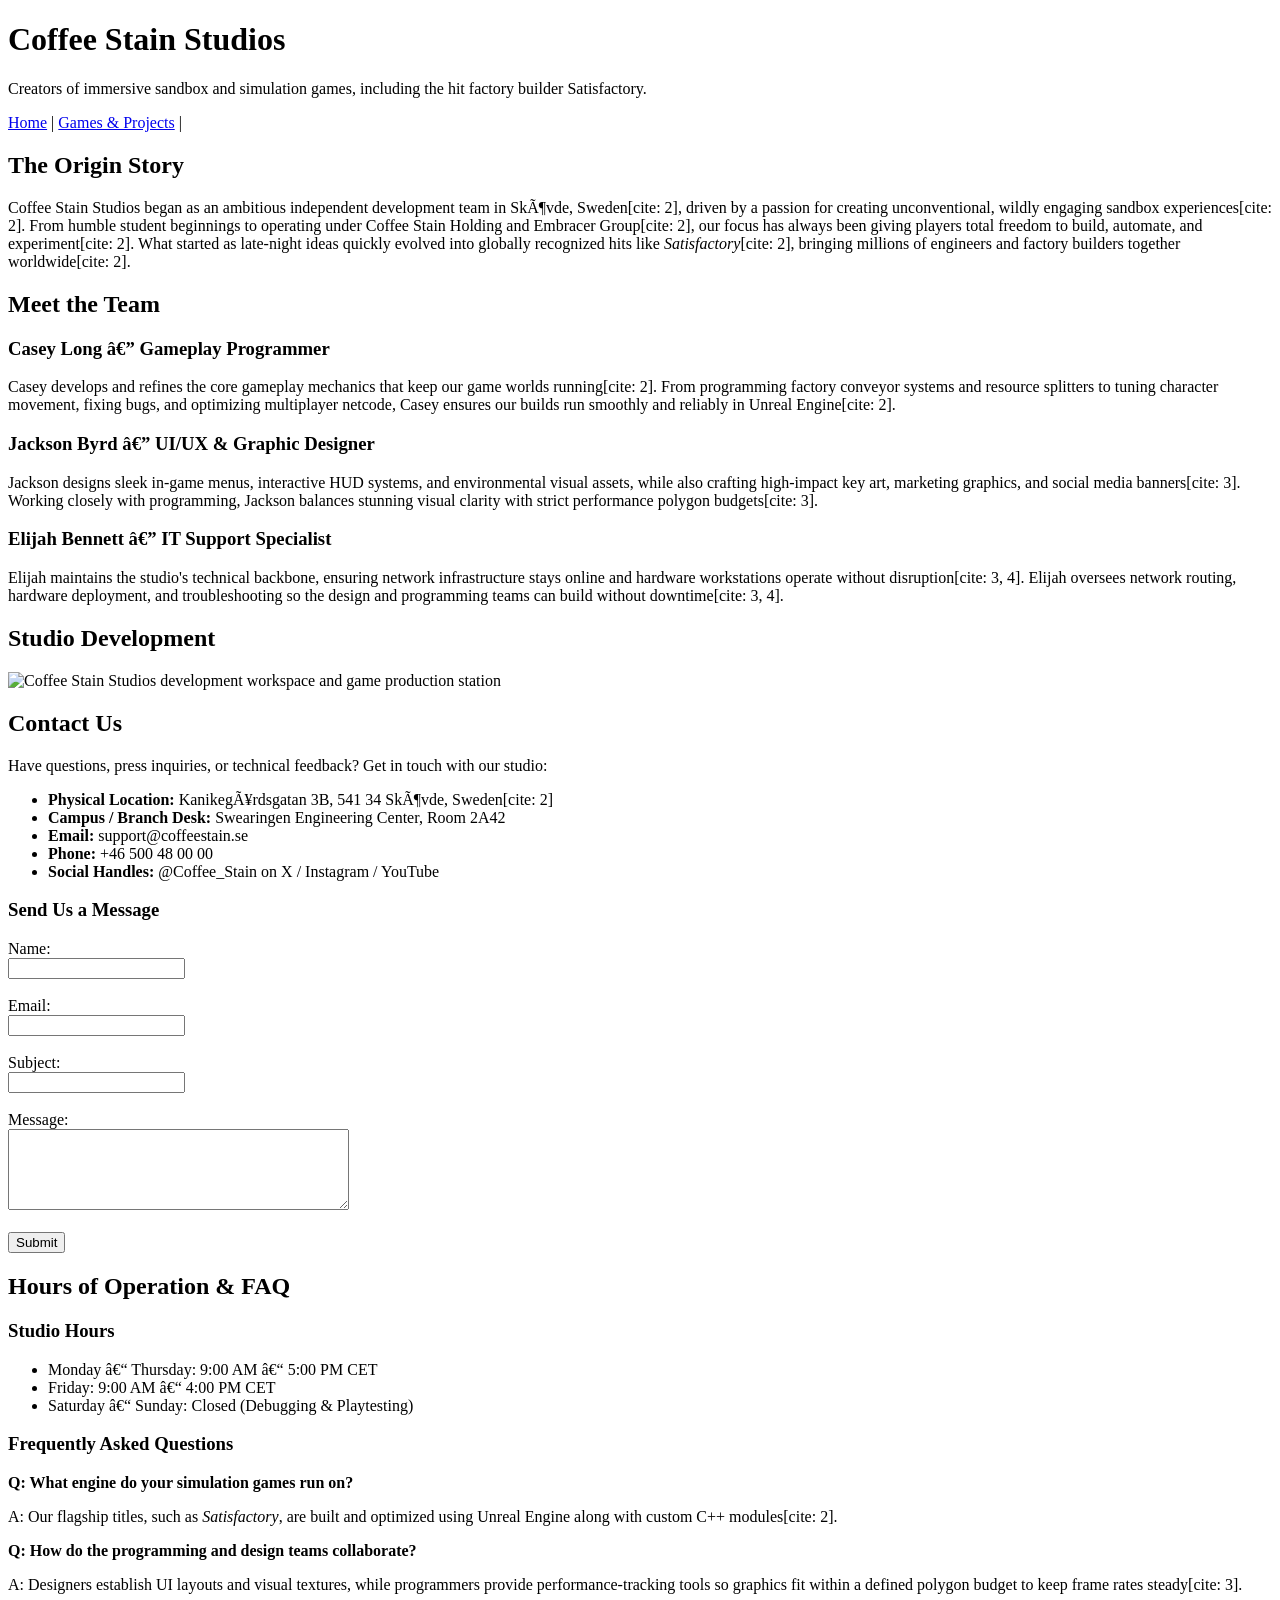
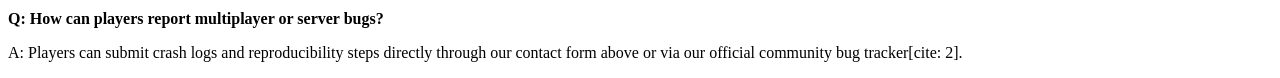
==== aboutus.html @ aa7eb20a "Add files via upload" ====
<!DOCTYPE html>
<html lang="en">
<!-- 
  Author: Casey Long
  Date: November 8, 2026
  Page: page3.html - About Us & Contact
-->
<head>
  <meta charset="UTF-8">
  <title>About Us & Contact | Coffee Stain Studios</title>
</head>
<body>

  <header>
    <h1>Coffee Stain Studios</h1>
    <p>Creators of immersive sandbox and simulation games, including the hit factory builder Satisfactory.</p>
    <nav>
      <a href="./././Index.html">Home</a> | 
      <a href="./././coffee_stain_studios.html">Games & Projects</a> | 
      
    </nav>
  </header>

  <main>
    <!-- The Origin Story -->
    <section>
      <h2>The Origin Story</h2>
      <p>
        Coffee Stain Studios began as an ambitious independent development team in SkÃ¶vde, Sweden[cite: 2], driven by a passion for creating unconventional, wildly engaging sandbox experiences[cite: 2]. From humble student beginnings to operating under Coffee Stain Holding and Embracer Group[cite: 2], our focus has always been giving players total freedom to build, automate, and experiment[cite: 2]. What started as late-night ideas quickly evolved into globally recognized hits like <em>Satisfactory</em>[cite: 2], bringing millions of engineers and factory builders together worldwide[cite: 2].
      </p>
    </section>

    <!-- The Team / Meet the Founders -->
    <section>
      <h2>Meet the Team</h2>

      <div>
        <h3>Casey Long â€” Gameplay Programmer</h3>
        <p>
          Casey develops and refines the core gameplay mechanics that keep our game worlds running[cite: 2]. From programming factory conveyor systems and resource splitters to tuning character movement, fixing bugs, and optimizing multiplayer netcode, Casey ensures our builds run smoothly and reliably in Unreal Engine[cite: 2].
        </p>
      </div>

      <div>
        <h3>Jackson Byrd â€” UI/UX & Graphic Designer</h3>
        <p>
          Jackson designs sleek in-game menus, interactive HUD systems, and environmental visual assets, while also crafting high-impact key art, marketing graphics, and social media banners[cite: 3]. Working closely with programming, Jackson balances stunning visual clarity with strict performance polygon budgets[cite: 3].
        </p>
      </div>

      <div>
        <h3>Elijah Bennett â€” IT Support Specialist</h3>
        <p>
          Elijah maintains the studio's technical backbone, ensuring network infrastructure stays online and hardware workstations operate without disruption[cite: 3, 4]. Elijah oversees network routing, hardware deployment, and troubleshooting so the design and programming teams can build without downtime[cite: 3, 4].
        </p>
      </div>
    </section>

    <!-- Business Image -->
    <section>
      <h2>Studio Development</h2>
      <img src="images/satisfactory-studio.jpg" alt="Coffee Stain Studios development workspace and game production station">
    </section>

    <!-- Contact Form & Details -->
    <section>
      <h2>Contact Us</h2>
      <p>Have questions, press inquiries, or technical feedback? Get in touch with our studio:</p>
      <ul>
        <li><strong>Physical Location:</strong> KanikegÃ¥rdsgatan 3B, 541 34 SkÃ¶vde, Sweden[cite: 2]</li>
        <li><strong>Campus / Branch Desk:</strong> Swearingen Engineering Center, Room 2A42</li>
        <li><strong>Email:</strong> support@coffeestain.se</li>
        <li><strong>Phone:</strong> +46 500 48 00 00</li>
        <li><strong>Social Handles:</strong> @Coffee_Stain on X / Instagram / YouTube</li>
      </ul>

      <h3>Send Us a Message</h3>
      <form action="#" method="post">
        <div>
          <label for="name">Name:</label><br>
          <input type="text" id="name" name="name" required>
        </div>
        <br>
        <div>
          <label for="email">Email:</label><br>
          <input type="email" id="email" name="email" required>
        </div>
        <br>
        <div>
          <label for="subject">Subject:</label><br>
          <input type="text" id="subject" name="subject" required>
        </div>
        <br>
        <div>
          <label for="message">Message:</label><br>
          <textarea id="message" name="message" rows="5" cols="40" required></textarea>
        </div>
        <br>
        <button type="submit">Submit</button>
      </form>
    </section>

    <!-- Hours of Operation & FAQ -->
    <section>
      <h2>Hours of Operation & FAQ</h2>

      <h3>Studio Hours</h3>
      <ul>
        <li>Monday â€“ Thursday: 9:00 AM â€“ 5:00 PM CET</li>
        <li>Friday: 9:00 AM â€“ 4:00 PM CET</li>
        <li>Saturday â€“ Sunday: Closed (Debugging & Playtesting)</li>
      </ul>

      <h3>Frequently Asked Questions</h3>
      <p><strong>Q: What engine do your simulation games run on?</strong></p>
      <p>A: Our flagship titles, such as <em>Satisfactory</em>, are built and optimized using Unreal Engine along with custom C++ modules[cite: 2].</p>

      <p><strong>Q: How do the programming and design teams collaborate?</strong></p>
      <p>A: Designers establish UI layouts and visual textures, while programmers provide performance-tracking tools so graphics fit within a defined polygon budget to keep frame rates steady[cite: 3].</p>

      <p><strong>Q: How can players report multiplayer or server bugs?</strong></p>
      <p>A: Players can submit crash logs and reproducibility steps directly through our contact form above or via our official community bug tracker[cite: 2].</p>
    </section>
  </main>

</body>
</html>
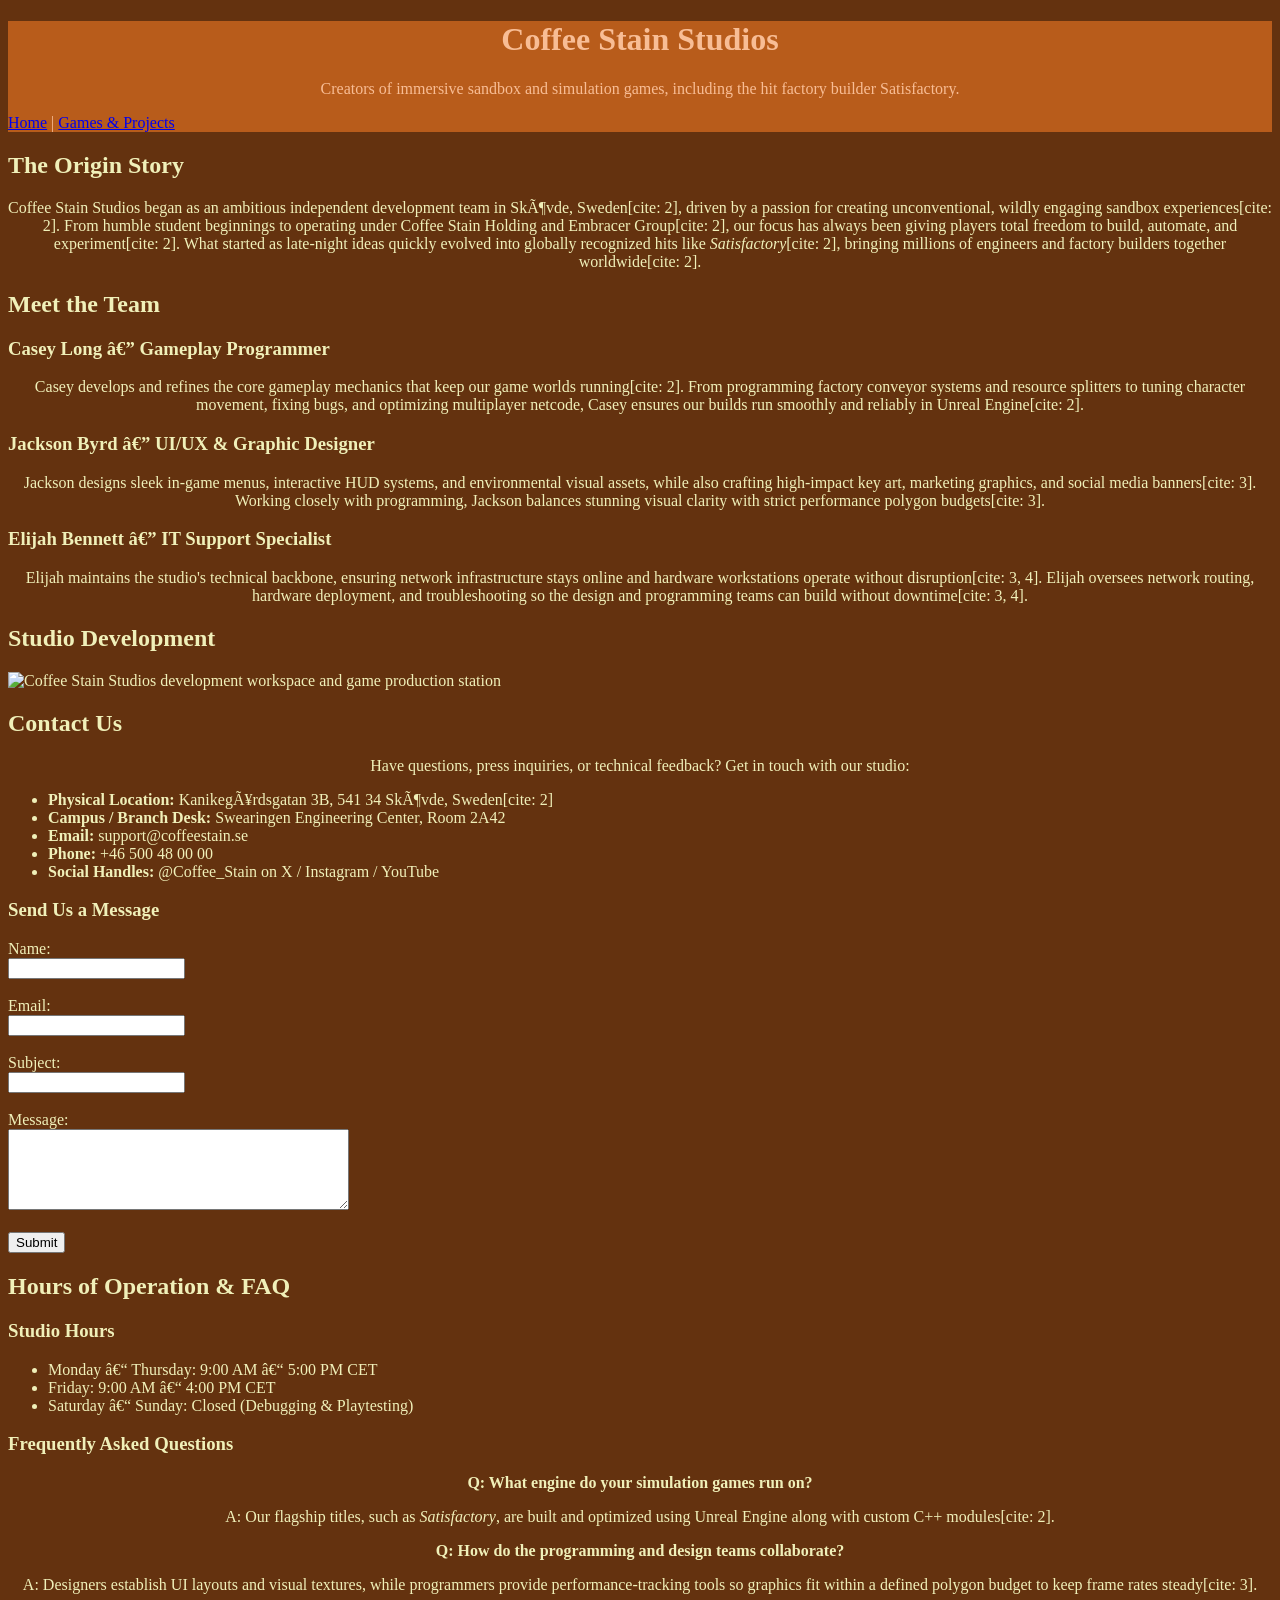
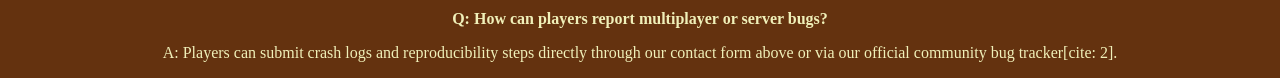
==== commit 50879772: "Link stylesheet to aboutus.html Added a link to the stylesheet for styling the About Us page." ====
--- a/aboutus.html
+++ b/aboutus.html
@@ -6,6 +6,7 @@
   Page: page3.html - About Us & Contact
 -->
 <head>
+    <link rel="stylesheet" href="stylesheet.css">
   <meta charset="UTF-8">
   <title>About Us & Contact | Coffee Stain Studios</title>
 </head>
@@ -16,7 +17,7 @@
     <p>Creators of immersive sandbox and simulation games, including the hit factory builder Satisfactory.</p>
     <nav>
       <a href="./././Index.html">Home</a> | 
-      <a href="./././coffee_stain_studios.html">Games & Projects</a> | 
+      <a href="./././coffee_stain_studios.html">Games & Projects</a>
       
     </nav>
   </header>
--- a/stylesheet.css
+++ b/stylesheet.css
@@ -0,0 +1,31 @@
+<!DOCTYPE html>
+<HTML>
+<head>
+<Style>
+text{
+
+}
+
+header{
+margin: 0%;
+    width: 100%;
+    background-color: rgb(184, 92, 27);
+    color: rgb(248, 189, 149);
+}
+h1 {
+text-align: center;
+font-family: 'Times New Roman', Times, serif;
+font-weight: bold;
+
+
+}
+
+p{
+text-align: center;
+font-family: 'Times New Roman', Times, serif
+}
+body{
+    background-color: rgb(100, 50, 15);
+    color: rgb(240, 240, 185);
+}
+
